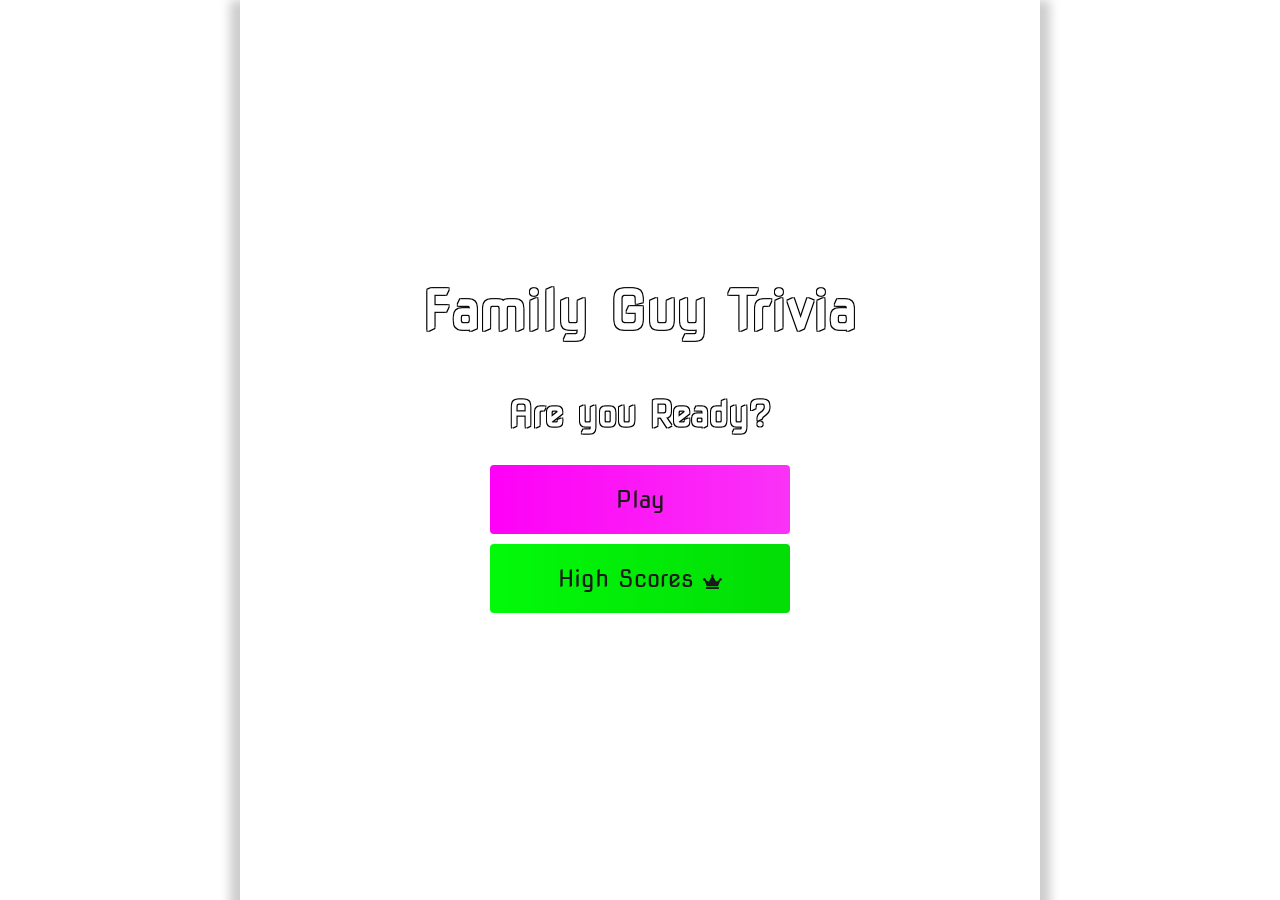
==== index.html @ 6510ed06 "Add files via upload" ====
<!DOCTYPE html>
<html lang="en">
<head>
    <meta charset="UTF-8">
    <meta http-equiv="X-UA-Compatible" content="IE=edge">
    <meta name="viewport" content="width=device-width, initial-scale=1.0">
    <title>Document</title>
    <link rel="stylesheet" href="style.css">
    <link rel="stylesheet" href="https://cdnjs.cloudflare.com/ajax/libs/font-awesome/5.15.3/css/all.min.css">
    <link rel="preconnect" href="https://fonts.gstatic.com">
    
   
</head>
<body>
    <audio controls loop autoplay style="display: none;" >
        <source src="Family Guy - Instrumental.mp3" type="audio/mpeg">
    </audio>
    <div class="background-img"></div>
    <div class="container">
        <div id="home" class="flex-column flex-center" >
            <h1 class="header">Family Guy Trivia</h1>
            <h2 class="header">Are you Ready?</h2>
            <a href="/game.html" class="btn">Play</a>
            <a href="/highscores.html" class="btn" id="highscore-btn">High Scores <i class="fas fa-crown"></i></a>

        </div>
    </div>
</body>
</html>
---- style.css ----
@import url('https://fonts.googleapis.com/css2?family=Nova+Square&display=swap');
body{
    background-image: url("FamilyGuy.jpeg") ;
    background-position: center;
    background-repeat: no-repeat;
    background-size: cover; 
    
    

}
.background-img{
    background-image: url("FamilyGuy.jpeg") ;
    
}


*{
    box-sizing: border-box;
    margin: 0;
    padding: 0;
    font-size: 62.5%;
    font-family: 'Nova Square', cursive;
}


 h1{
    font-size: 5.4rem;
    color: #fff;
    margin-bottom: 5rem;
    text-shadow:
   -1px -1px 0 #000,  
    1px -1px 0 #000,
    -1px 1px 0 #000,
     1px 1px 0 #000;
}
 h2{
    font-size: 3.5rem;
    color: #fff;
    margin-bottom: 3rem;
    text-shadow: 
    -1px -1px 0 #000,  
    1px -1px 0 #000,
    -1px 1px 0 #000,
     1px 1px 0 #000;
}

.container{
    width: 100vw;
    height: 100vh;
    display: flex;
    justify-content: center;
    align-items: center;
    max-width: 80rem;
    margin: 0 auto;
    padding: 2rem;
    backdrop-filter: blur(4px);
    box-shadow: 0 10px 10px 10px rgba(0, 0, 0, 0.2);
    
}
.flex-column{
    display: flex;
    flex-direction: column;
}
.flex-center{
    justify-content: center;
    align-items: center;
}
.justify-center{
    justify-content: center;
}
.text-center{
    text-align: center;
}
.hidden{
    display: none;
}
.btn{
    font-size: 2.4rem;
    padding: 2rem 0;
    width: 30rem;
    text-align: center;
    margin-bottom: 1rem;
    text-decoration: none;
    color: rgb(28, 26, 26);
    background: linear-gradient(90deg, rgb(254,0,246) 0%, rgb(250, 50, 247)
    100%);
    border-radius: 4px;
    
}
.btn:hover{
    box-shadow: 0 0.4rem 1.4rem rgba(254, 20, 280, 0.6);
    transition: transform 150ms;
    transform: scale(1.03);

}
.btn[disabled]:hover{
    cursor: not-allowed;
    box-shadow: none;
    transform: none;
}
#highscore-btn{
    background: linear-gradient(90deg,rgb(2,250,9)0%,rgb(2,221,6))100%;
}
#highscore-btn:hover{
    box-shadow: 0 0.4rem 1.4rem rgba(2, 255, 9, 0.5); 
}

fa-crown{
    font-size: 2.5rem;
    margin-left: 1rem;
}

/* End */
.end-form-container{
    width: 100%;
    display: flex;
    flex-direction: column;
    align-items: center;
    max-width: 30rem;
}

input{
    margin-bottom: 1rem;
    width: 20rem;
    padding: 1.5rem;
    font-size: 1.8rem;
    border: none;
    box-shadow: 0 0.1rem 1.4rem 0 rgba(2, 255, 9, 0.5);
}

input::placeholder{
    color: #aaa;

}
#username{
    margin-bottom: 3rem;
    width: 100%;
    outline: none;
}

#end-text{
    font-size: 2.4rem;
    color: whitesmoke;
    text-align: center;
}

#saveScoreBtn{
    border: none;
}
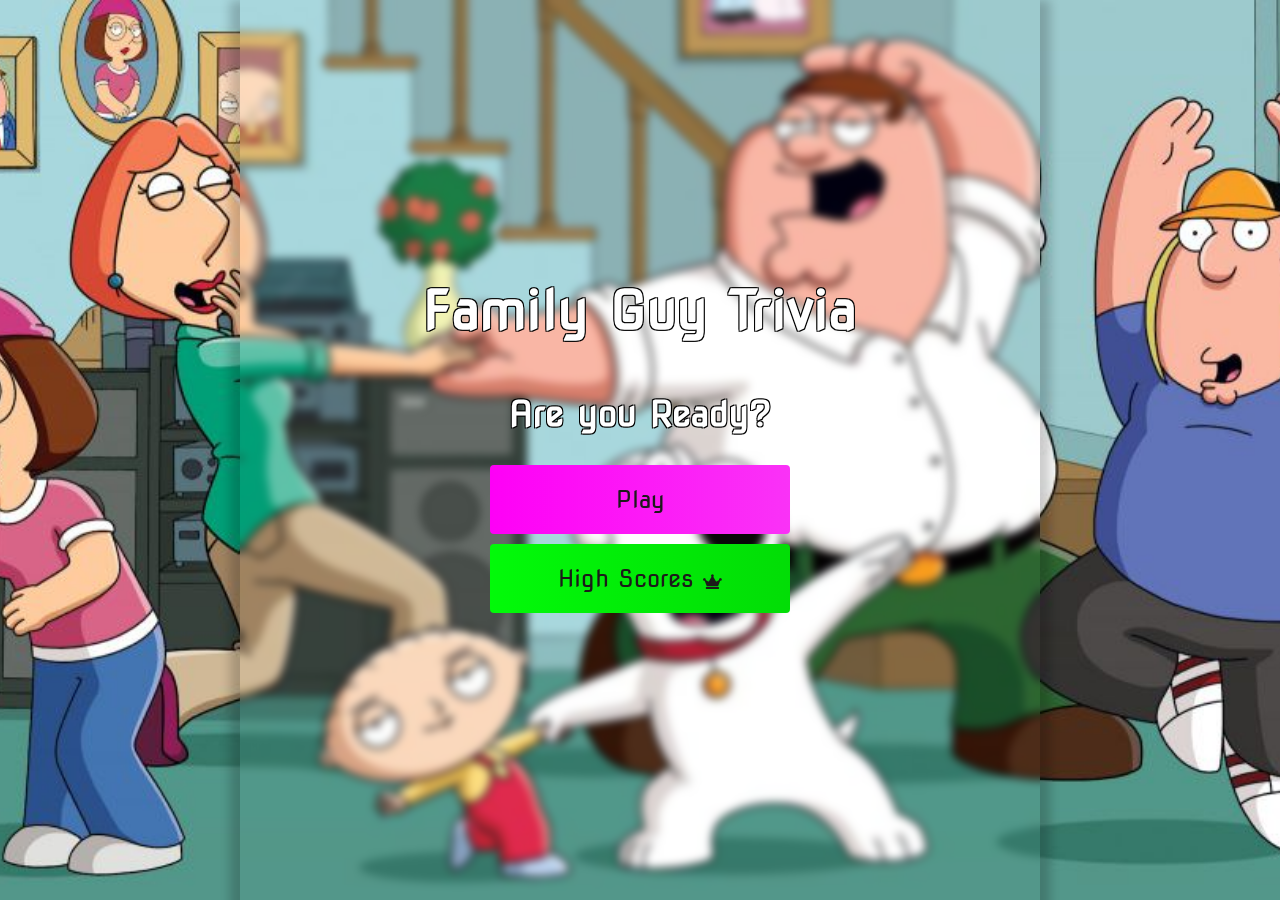
==== commit 084e4f0d: "Update index.html" ====
--- a/index.html
+++ b/index.html
@@ -20,10 +20,10 @@
         <div id="home" class="flex-column flex-center" >
             <h1 class="header">Family Guy Trivia</h1>
             <h2 class="header">Are you Ready?</h2>
-            <a href="/game.html" class="btn">Play</a>
-            <a href="/highscores.html" class="btn" id="highscore-btn">High Scores <i class="fas fa-crown"></i></a>
+            <a href="https://tgriff21.github.io/familyguy-game/game.html" class="btn">Play</a>
+            <a href="https://tgriff21.github.io/familyguy-game/highscores.html" class="btn" id="highscore-btn">High Scores <i class="fas fa-crown"></i></a>
 
         </div>
     </div>
 </body>
-</html>+</html>
